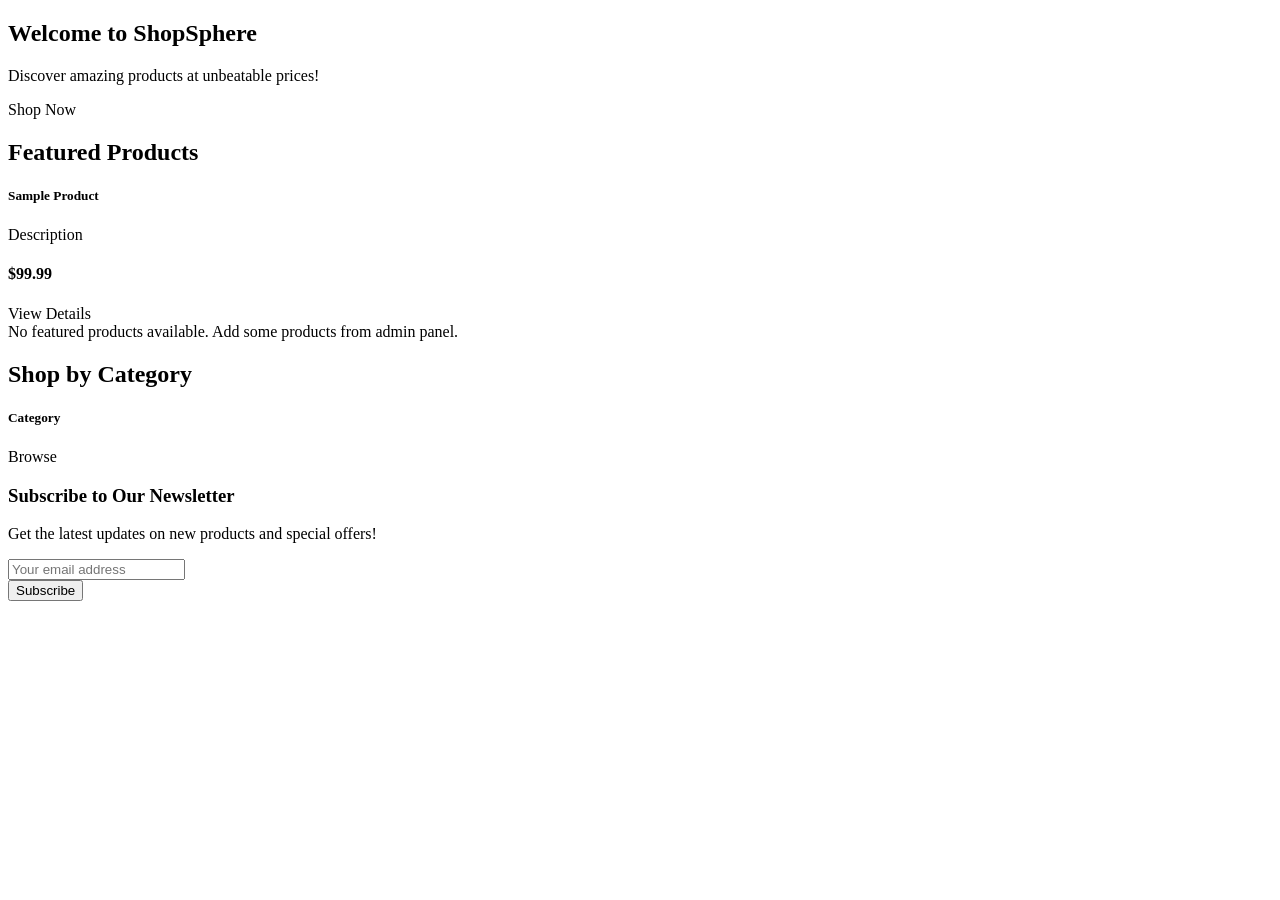
==== src/main/resources/templates/index.html @ 1715ce9c "Create a Home page" ====
<!DOCTYPE html>
<html th:replace="~{layouts/base :: base(content=~{::section})}"
      xmlns:th="http://www.thymeleaf.org">
<head>
    <title>Home </title>
	
</head>

<body>
	
<section>	
    <!-- Hero Banner -->
    <div class="hero-section text-white text-center py-5 rounded-4 mb-5">
        <div class="container">
            <h1 class="display-4">Welcome to ShopSphere </h1>
            <p class="lead">Discover amazing products at unbeatable prices!</p>
            <a th:href="@{/products}" class="btn btn-light btn-lg px-4">Shop Now</a>
        </div>
    </div>

    <!-- Featured Products Section -->
    <div class="mb-5">
        <h2 class="text-center mb-4">Featured Products</h2>
        <div class="row" id="featuredProducts">
            <div class="col-md-3 mb-4" th:each="product : ${featuredProducts}">
                <div class="card h-100 shadow-sm">
                    <div class="card-body text-center">
                        <i class="fas fa-box fa-3x text-primary mb-3"></i>
                        <h5 class="card-title" th:text="${product.name}">Sample Product</h5>
                        <p class="card-text text-muted" th:text="${product.shortDescription}">Description</p>
                        <h4 class="text-primary">$<span th:text="${product.price}">99.99</span></h4>
                        <a th:href="@{/product/{id}(id=${product.id})}" class="btn btn-primary">View Details</a>
                    </div>
                </div>
            </div>
            <!-- Fallback content if no products -->
            <div th:if="${#lists.isEmpty(featuredProducts)}" class="col-12">
                <div class="alert alert-info text-center">
                    <i class="fas fa-info-circle"></i> No featured products available. Add some products from admin panel.
                </div>
            </div>
        </div>
    </div>

    <!-- Categories Section -->
    <div class="mb-5">
        <h2 class="text-center mb-4">Shop by Category</h2>
        <div class="row" id="categories">
            <div class="col-md-3 mb-4" th:each="category : ${categories}">
                <div class="card text-center h-100 shadow-sm">
                    <div class="card-body">
                        <i class="fas fa-tag fa-3x mb-3 text-primary"></i>
                        <h5 class="card-title" th:text="${category.name}">Category</h5>
                        <a th:href="@{/products(category=${category.id})}" class="btn btn-outline-primary">Browse</a>
                    </div>
                </div>
            </div>
        </div>
    </div>

    <!-- Newsletter Section -->
    <div class="bg-light p-5 rounded-4 text-center">
        <h3>Subscribe to Our Newsletter</h3>
        <p>Get the latest updates on new products and special offers!</p>
        <form class="row g-3 justify-content-center" method="post" th:action="@{/subscribe}">
            <div class="col-auto">
                <input type="email" name="email" class="form-control form-control-lg" placeholder="Your email address" required>
            </div>
            <div class="col-auto">
                <button type="submit" class="btn btn-primary btn-lg">Subscribe</button>
            </div>
        </form>
    </div>
</section>
</body>
</html>
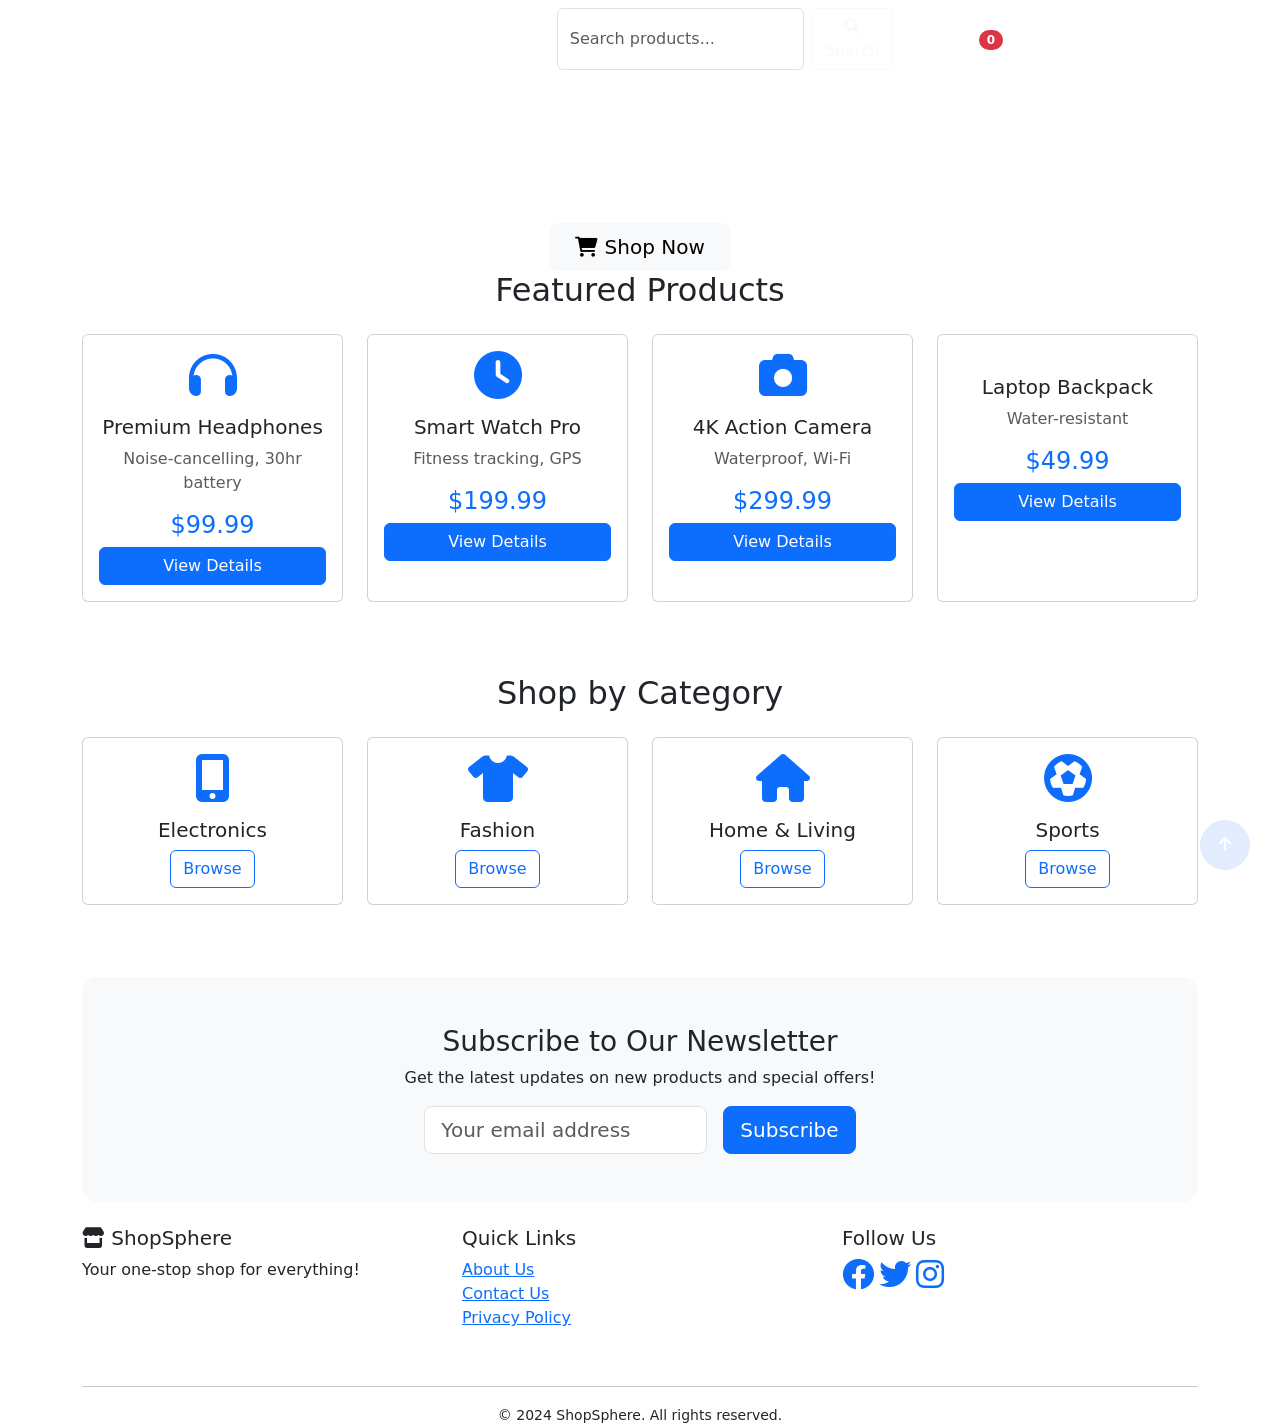
==== commit bd4c86d8: "Login and register page adding" ====
--- a/src/main/resources/templates/index.html
+++ b/src/main/resources/templates/index.html
@@ -1,76 +1,248 @@
 <!DOCTYPE html>
-<html th:replace="~{layouts/base :: base(content=~{::section})}"
-      xmlns:th="http://www.thymeleaf.org">
+<html>
 <head>
-    <title>Home </title>
-	
+    <meta charset="UTF-8">
+    <meta name="viewport" content="width=device-width, initial-scale=1.0">
+    <title>ShopSphere - Home</title>
+    
+    <!-- Bootstrap CSS -->
+    <link href="https://cdn.jsdelivr.net/npm/bootstrap@5.1.3/dist/css/bootstrap.min.css" rel="stylesheet">
+    
+    <!-- Font Awesome -->
+    <link href="https://cdnjs.cloudflare.com/ajax/libs/font-awesome/6.0.0/css/all.min.css" rel="stylesheet">
+    
+	<link rel="stylesheet" href="/css/style.css">
 </head>
-
 <body>
-	
-<section>	
-    <!-- Hero Banner -->
-    <div class="hero-section text-white text-center py-5 rounded-4 mb-5">
+
+    <!-- ========== HEADER / NAVIGATION ========== -->
+    <nav class="navbar navbar-expand-lg navbar-dark">
         <div class="container">
-            <h1 class="display-4">Welcome to ShopSphere </h1>
-            <p class="lead">Discover amazing products at unbeatable prices!</p>
-            <a th:href="@{/products}" class="btn btn-light btn-lg px-4">Shop Now</a>
-        </div>
-    </div>
-
-    <!-- Featured Products Section -->
-    <div class="mb-5">
-        <h2 class="text-center mb-4">Featured Products</h2>
-        <div class="row" id="featuredProducts">
-            <div class="col-md-3 mb-4" th:each="product : ${featuredProducts}">
-                <div class="card h-100 shadow-sm">
-                    <div class="card-body text-center">
-                        <i class="fas fa-box fa-3x text-primary mb-3"></i>
-                        <h5 class="card-title" th:text="${product.name}">Sample Product</h5>
-                        <p class="card-text text-muted" th:text="${product.shortDescription}">Description</p>
-                        <h4 class="text-primary">$<span th:text="${product.price}">99.99</span></h4>
-                        <a th:href="@{/product/{id}(id=${product.id})}" class="btn btn-primary">View Details</a>
-                    </div>
-                </div>
-            </div>
-            <!-- Fallback content if no products -->
-            <div th:if="${#lists.isEmpty(featuredProducts)}" class="col-12">
-                <div class="alert alert-info text-center">
-                    <i class="fas fa-info-circle"></i> No featured products available. Add some products from admin panel.
-                </div>
-            </div>
-        </div>
-    </div>
-
-    <!-- Categories Section -->
-    <div class="mb-5">
-        <h2 class="text-center mb-4">Shop by Category</h2>
-        <div class="row" id="categories">
-            <div class="col-md-3 mb-4" th:each="category : ${categories}">
-                <div class="card text-center h-100 shadow-sm">
-                    <div class="card-body">
-                        <i class="fas fa-tag fa-3x mb-3 text-primary"></i>
-                        <h5 class="card-title" th:text="${category.name}">Category</h5>
-                        <a th:href="@{/products(category=${category.id})}" class="btn btn-outline-primary">Browse</a>
-                    </div>
-                </div>
-            </div>
-        </div>
-    </div>
-
-    <!-- Newsletter Section -->
-    <div class="bg-light p-5 rounded-4 text-center">
-        <h3>Subscribe to Our Newsletter</h3>
-        <p>Get the latest updates on new products and special offers!</p>
-        <form class="row g-3 justify-content-center" method="post" th:action="@{/subscribe}">
-            <div class="col-auto">
-                <input type="email" name="email" class="form-control form-control-lg" placeholder="Your email address" required>
-            </div>
-            <div class="col-auto">
-                <button type="submit" class="btn btn-primary btn-lg">Subscribe</button>
-            </div>
-        </form>
-    </div>
-</section>
+            <a class="navbar-brand" href="/">
+                <i class="fas fa-store"></i> ShopSphere
+            </a>
+            <button class="navbar-toggler" type="button" data-bs-toggle="collapse" data-bs-target="#navbarNav">
+                <span class="navbar-toggler-icon"></span>
+            </button>
+            <div class="collapse navbar-collapse" id="navbarNav">
+                <ul class="navbar-nav me-auto">
+                    <li class="nav-item">
+                        <a class="nav-link" href="/">Home</a>
+                    </li>
+                    <li class="nav-item">
+                        <a class="nav-link" href="/products">Products</a>
+                    </li>
+                </ul>
+                <form class="d-flex me-3" action="/products" method="get">
+                    <input class="form-control me-2" type="search" name="keyword" placeholder="Search products...">
+                    <button class="btn btn-outline-light" type="submit">
+                        <i class="fas fa-search"></i> Search
+                    </button>
+                </form>
+                <ul class="navbar-nav">
+                    <li class="nav-item">
+                        <a class="nav-link position-relative" href="/cart">
+                            <i class="fas fa-shopping-cart"></i> Cart
+                            <span class="badge bg-danger rounded-pill">0</span>
+                        </a>
+                    </li>
+                    <li class="nav-item">
+                        <a class="nav-link" href="/login">
+                            <i class="fas fa-sign-in-alt"></i> Login
+                        </a>
+                    </li>
+                    <li class="nav-item">
+                        <a class="nav-link" href="/register">
+                            <i class="fas fa-user-plus"></i> Register
+                        </a>
+                    </li>
+                </ul>
+            </div>
+        </div>
+    </nav>
+
+    <!-- ========== MAIN CONTENT ========== -->
+    <main class="container my-4">
+        <!-- Hero Banner -->
+        <div class="hero-section text-white text-center">
+            <div class="container">
+                <h1 class="display-4">Welcome to ShopSphere</h1>
+                <p class="lead">Discover amazing products at unbeatable prices!</p>
+                <a href="/products" class="btn btn-light btn-lg px-4">
+                    <i class="fas fa-shopping-cart"></i> Shop Now
+                </a>
+            </div>
+        </div>
+
+        <!-- Featured Products -->
+        <div class="mb-5">
+            <h2 class="text-center mb-4">Featured Products</h2>
+            <div class="row">
+                <div class="col-md-3 mb-4">
+                    <div class="card h-100">
+                        <div class="card-body text-center">
+                            <i class="fas fa-headphones fa-3x text-primary mb-3"></i>
+                            <h5 class="card-title">Premium Headphones</h5>
+                            <p class="card-text text-muted">Noise-cancelling, 30hr battery</p>
+                            <h4 class="text-primary">$99.99</h4>
+                            <a href="/product/1" class="btn btn-primary w-100">View Details</a>
+                        </div>
+                    </div>
+                </div>
+                
+                <div class="col-md-3 mb-4">
+                    <div class="card h-100">
+                        <div class="card-body text-center">
+                            <i class="fas fa-clock fa-3x text-primary mb-3"></i>
+                            <h5 class="card-title">Smart Watch Pro</h5>
+                            <p class="card-text text-muted">Fitness tracking, GPS</p>
+                            <h4 class="text-primary">$199.99</h4>
+                            <a href="/product/2" class="btn btn-primary w-100">View Details</a>
+                        </div>
+                    </div>
+                </div>
+                
+                <div class="col-md-3 mb-4">
+                    <div class="card h-100">
+                        <div class="card-body text-center">
+                            <i class="fas fa-camera fa-3x text-primary mb-3"></i>
+                            <h5 class="card-title">4K Action Camera</h5>
+                            <p class="card-text text-muted">Waterproof, Wi-Fi</p>
+                            <h4 class="text-primary">$299.99</h4>
+                            <a href="/product/3" class="btn btn-primary w-100">View Details</a>
+                        </div>
+                    </div>
+                </div>
+                
+                <div class="col-md-3 mb-4">
+                    <div class="card h-100">
+                        <div class="card-body text-center">
+                            <i class="fas fa-bag fa-3x text-primary mb-3"></i>
+                            <h5 class="card-title">Laptop Backpack</h5>
+                            <p class="card-text text-muted">Water-resistant</p>
+                            <h4 class="text-primary">$49.99</h4>
+                            <a href="/product/4" class="btn btn-primary w-100">View Details</a>
+                        </div>
+                    </div>
+                </div>
+            </div>
+        </div>
+
+        <!-- Categories -->
+        <div class="mb-5">
+            <h2 class="text-center mb-4">Shop by Category</h2>
+            <div class="row">
+                <div class="col-md-3 mb-4">
+                    <div class="card text-center h-100">
+                        <div class="card-body">
+                            <i class="fas fa-mobile-alt fa-3x mb-3 text-primary"></i>
+                            <h5>Electronics</h5>
+                            <a href="/products?category=1" class="btn btn-outline-primary">Browse</a>
+                        </div>
+                    </div>
+                </div>
+                
+                <div class="col-md-3 mb-4">
+                    <div class="card text-center h-100">
+                        <div class="card-body">
+                            <i class="fas fa-tshirt fa-3x mb-3 text-primary"></i>
+                            <h5>Fashion</h5>
+                            <a href="/products?category=2" class="btn btn-outline-primary">Browse</a>
+                        </div>
+                    </div>
+                </div>
+                
+                <div class="col-md-3 mb-4">
+                    <div class="card text-center h-100">
+                        <div class="card-body">
+                            <i class="fas fa-home fa-3x mb-3 text-primary"></i>
+                            <h5>Home & Living</h5>
+                            <a href="/products?category=3" class="btn btn-outline-primary">Browse</a>
+                        </div>
+                    </div>
+                </div>
+                
+                <div class="col-md-3 mb-4">
+                    <div class="card text-center h-100">
+                        <div class="card-body">
+                            <i class="fas fa-futbol fa-3x mb-3 text-primary"></i>
+                            <h5>Sports</h5>
+                            <a href="/products?category=4" class="btn btn-outline-primary">Browse</a>
+                        </div>
+                    </div>
+                </div>
+            </div>
+        </div>
+
+        <!-- Newsletter -->
+        <div class="bg-light p-5 rounded-4 text-center">
+            <h3>Subscribe to Our Newsletter</h3>
+            <p>Get the latest updates on new products and special offers!</p>
+            <form class="row g-3 justify-content-center" method="post" action="/subscribe">
+                <div class="col-auto">
+                    <input type="email" name="email" class="form-control form-control-lg" placeholder="Your email address" required>
+                </div>
+                <div class="col-auto">
+                    <button type="submit" class="btn btn-primary btn-lg">Subscribe</button>
+                </div>
+            </form>
+        </div>
+    </main>
+
+    <!-- ========== FOOTER ========== -->
+    <footer>
+        <div class="container">
+            <div class="row">
+                <div class="col-md-4 mb-4">
+                    <h5><i class="fas fa-store"></i> ShopSphere</h5>
+                    <p>Your one-stop shop for everything!</p>
+                </div>
+                <div class="col-md-4 mb-4">
+                    <h5>Quick Links</h5>
+                    <ul class="list-unstyled">
+                        <li><a href="/about">About Us</a></li>
+                        <li><a href="/contact">Contact Us</a></li>
+                        <li><a href="/privacy">Privacy Policy</a></li>
+                    </ul>
+                </div>
+                <div class="col-md-4 mb-4">
+                    <h5>Follow Us</h5>
+                    <div class="social-links">
+                        <a href="#"><i class="fab fa-facebook fa-2x"></i></a>
+                        <a href="#"><i class="fab fa-twitter fa-2x"></i></a>
+                        <a href="#"><i class="fab fa-instagram fa-2x"></i></a>
+                    </div>
+                </div>
+            </div>
+            <hr class="bg-light">
+            <div class="text-center">
+                <small>&copy; 2024 ShopSphere. All rights reserved.</small>
+            </div>
+        </div>
+    </footer>
+
+    <!-- Back to Top Button -->
+    <button id="back-to-top" class="btn btn-primary rounded-circle position-fixed" 
+            style="bottom: 30px; right: 30px; width: 50px; height: 50px; display: none; z-index: 1000;">
+        <i class="fas fa-arrow-up"></i>
+    </button>
+
+    <!-- Scripts -->
+    <script src="https://code.jquery.com/jquery-3.6.0.min.js"></script>
+    <script src="https://cdn.jsdelivr.net/npm/bootstrap@5.1.3/dist/js/bootstrap.bundle.min.js"></script>
+    <script>
+        // Back to top button
+        $(window).scroll(function() {
+            if ($(this).scrollTop() > 300) {
+                $('#back-to-top').fadeIn();
+            } else {
+                $('#back-to-top').fadeOut();
+            }
+        });
+        
+        $('#back-to-top').click(function() {
+            $('html, body').animate({scrollTop: 0}, 500);
+        });
+    </script>
 </body>
 </html>
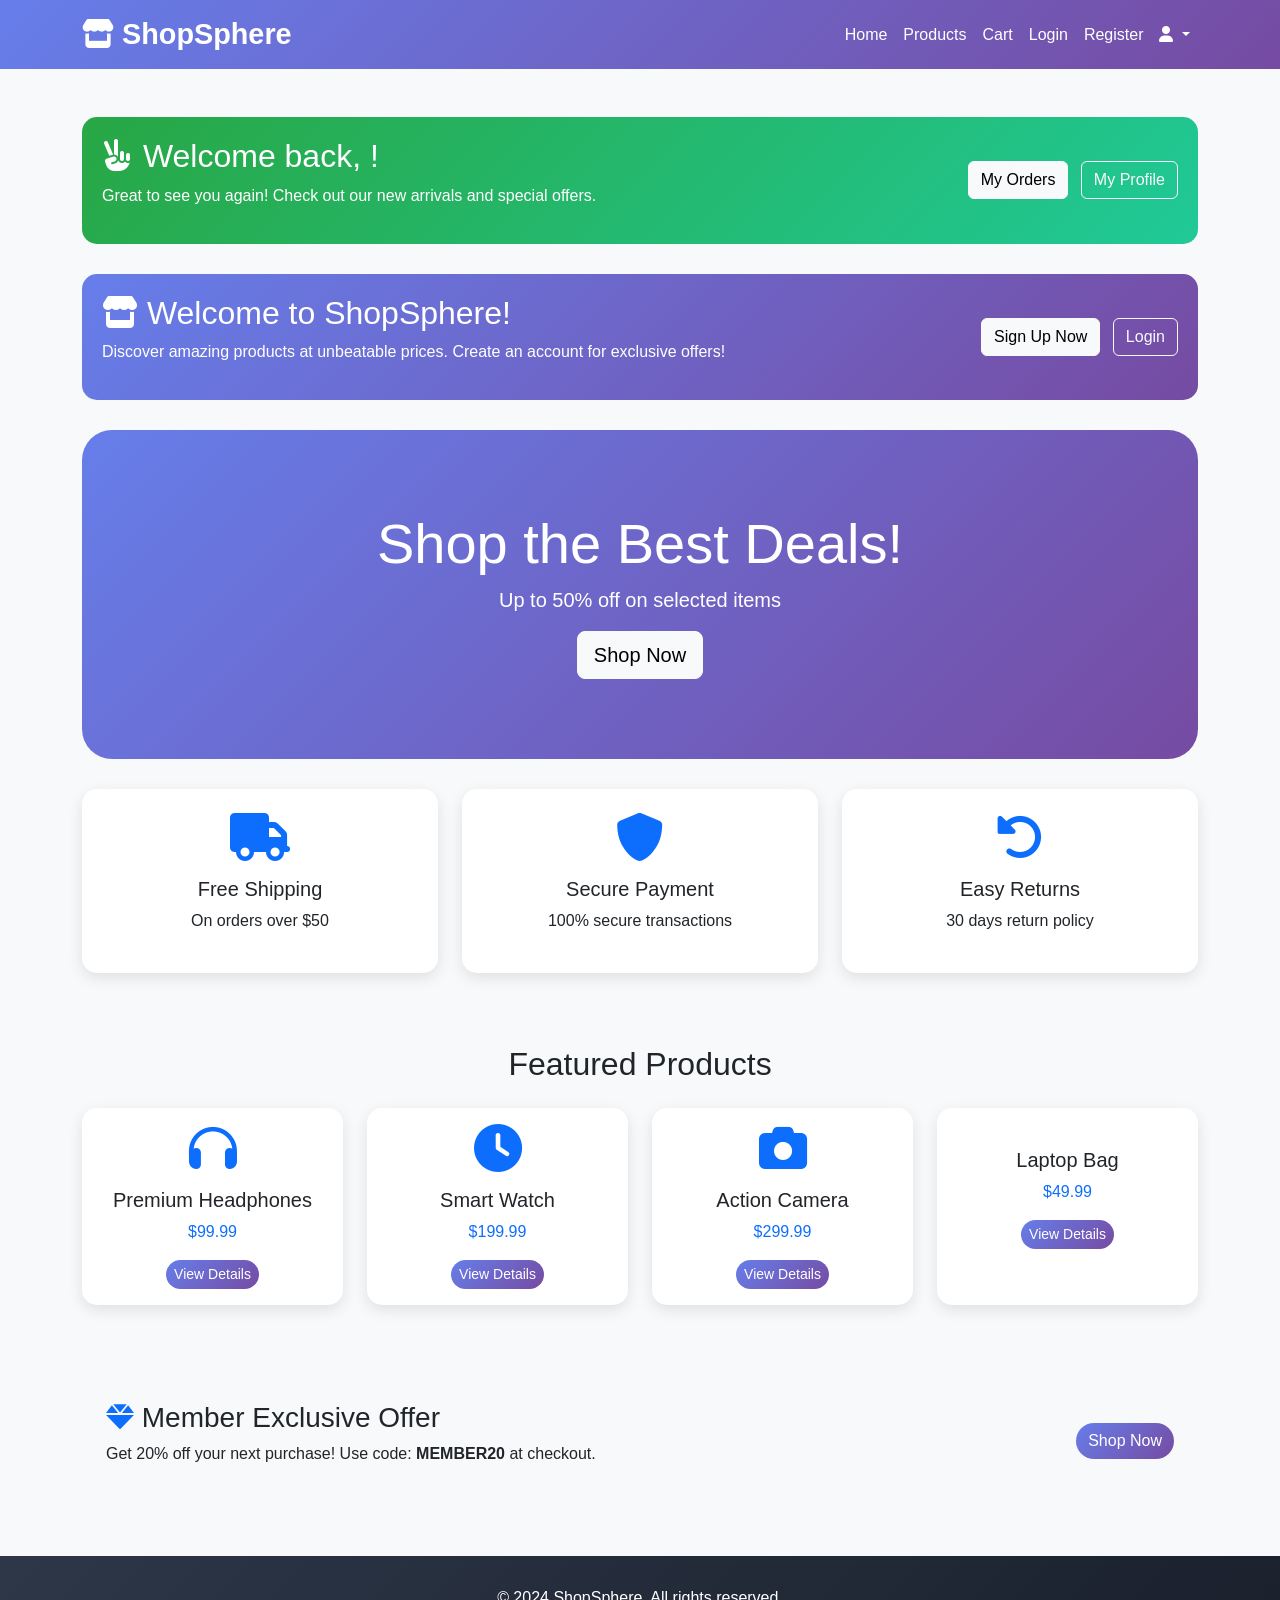
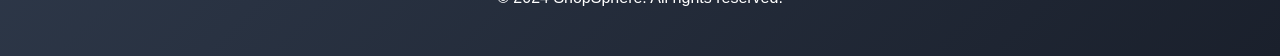
==== commit efbd3fce: "adding the login ,register page" ====
--- a/src/main/resources/templates/index.html
+++ b/src/main/resources/templates/index.html
@@ -1,248 +1,200 @@
 <!DOCTYPE html>
-<html>
+<html xmlns:th="http://www.thymeleaf.org"
+      xmlns:sec="http://www.thymeleaf.org/extras/spring-security">
 <head>
     <meta charset="UTF-8">
     <meta name="viewport" content="width=device-width, initial-scale=1.0">
     <title>ShopSphere - Home</title>
     
-    <!-- Bootstrap CSS -->
     <link href="https://cdn.jsdelivr.net/npm/bootstrap@5.1.3/dist/css/bootstrap.min.css" rel="stylesheet">
-    
-    <!-- Font Awesome -->
     <link href="https://cdnjs.cloudflare.com/ajax/libs/font-awesome/6.0.0/css/all.min.css" rel="stylesheet">
     
-	<link rel="stylesheet" href="/css/style.css">
+    <style>
+        * { margin: 0; padding: 0; box-sizing: border-box; }
+        body { font-family: 'Segoe UI', Tahoma, Geneva, Verdana, sans-serif; background: #f8f9fa; }
+        .navbar { background: linear-gradient(135deg, #667eea 0%, #764ba2 100%) !important; }
+        .navbar-brand { font-size: 1.8rem; font-weight: bold; color: white !important; }
+        .nav-link { color: white !important; }
+        .hero-section { background: linear-gradient(135deg, #667eea 0%, #764ba2 100%); border-radius: 30px; padding: 80px 0; margin: 30px 0; }
+        .card { transition: transform 0.3s; border: none; border-radius: 15px; box-shadow: 0 5px 15px rgba(0,0,0,0.1); }
+        .card:hover { transform: translateY(-5px); }
+        .btn-primary { background: linear-gradient(135deg, #667eea 0%, #764ba2 100%); border: none; border-radius: 25px; }
+        footer { background: linear-gradient(135deg, #2d3748 0%, #1a202c 100%); color: white; margin-top: 50px; padding: 30px 0; }
+        .welcome-banner { background: linear-gradient(135deg, #28a745 0%, #20c997 100%); border-radius: 15px; padding: 20px; margin-bottom: 30px; }
+    </style>
 </head>
 <body>
 
-    <!-- ========== HEADER / NAVIGATION ========== -->
-    <nav class="navbar navbar-expand-lg navbar-dark">
+<!-- Navigation -->
+<nav class="navbar navbar-expand-lg navbar-dark">
+    <div class="container">
+        <a class="navbar-brand" th:href="@{/}"><i class="fas fa-store"></i> ShopSphere</a>
+        <button class="navbar-toggler" type="button" data-bs-toggle="collapse" data-bs-target="#navbarNav">
+            <span class="navbar-toggler-icon"></span>
+        </button>
+        <div class="collapse navbar-collapse" id="navbarNav">
+            <ul class="navbar-nav ms-auto">
+                <li class="nav-item"><a class="nav-link" th:href="@{/}">Home</a></li>
+                <li class="nav-item"><a class="nav-link" th:href="@{/products}">Products</a></li>
+                <li class="nav-item"><a class="nav-link" th:href="@{/cart}">Cart</a></li>
+                
+                <!-- Show for NON-logged in users -->
+                <li class="nav-item" sec:authorize="isAnonymous()">
+                    <a class="nav-link" th:href="@{/login}">Login</a>
+                </li>
+                <li class="nav-item" sec:authorize="isAnonymous()">
+                    <a class="nav-link" th:href="@{/register}">Register</a>
+                </li>
+                
+                <!-- Show for LOGGED in users -->
+                <li class="nav-item dropdown" sec:authorize="isAuthenticated()">
+                    <a class="nav-link dropdown-toggle" href="#" data-bs-toggle="dropdown">
+                        <i class="fas fa-user"></i> <span sec:authentication="name"></span>
+                    </a>
+                    <ul class="dropdown-menu">
+                        <li><a class="dropdown-item" th:href="@{/profile}">My Profile</a></li>
+                        <li><a class="dropdown-item" th:href="@{/orders}">My Orders</a></li>
+                        <li><a class="dropdown-item" th:href="@{/wishlist}">Wishlist</a></li>
+                        <li><hr class="dropdown-divider"></li>
+                        <li><a class="dropdown-item" th:href="@{/logout}">Logout</a></li>
+                    </ul>
+                </li>
+            </ul>
+        </div>
+    </div>
+</nav>
+
+<!-- Main Content -->
+<div class="container my-5">
+    
+    <!-- Welcome Banner - Different for logged in users -->
+    <div sec:authorize="isAuthenticated()" class="welcome-banner text-white">
+        <div class="row align-items-center">
+            <div class="col-md-8">
+                <h2><i class="fas fa-hand-peace"></i> Welcome back, <span sec:authentication="name"></span>!</h2>
+                <p>Great to see you again! Check out our new arrivals and special offers.</p>
+            </div>
+            <div class="col-md-4 text-end">
+                <a href="/orders" class="btn btn-light">My Orders</a>
+                <a href="/profile" class="btn btn-outline-light ms-2">My Profile</a>
+            </div>
+        </div>
+    </div>
+    
+    <!-- Welcome Banner - Different for non-logged in users -->
+    <div sec:authorize="isAnonymous()" class="welcome-banner text-white" style="background: linear-gradient(135deg, #667eea 0%, #764ba2 100%);">
+        <div class="row align-items-center">
+            <div class="col-md-8">
+                <h2><i class="fas fa-store"></i> Welcome to ShopSphere!</h2>
+                <p>Discover amazing products at unbeatable prices. Create an account for exclusive offers!</p>
+            </div>
+            <div class="col-md-4 text-end">
+                <a href="/register" class="btn btn-light">Sign Up Now</a>
+                <a href="/login" class="btn btn-outline-light ms-2">Login</a>
+            </div>
+        </div>
+    </div>
+    
+    <!-- Hero Section -->
+    <div class="hero-section text-white text-center">
         <div class="container">
-            <a class="navbar-brand" href="/">
-                <i class="fas fa-store"></i> ShopSphere
-            </a>
-            <button class="navbar-toggler" type="button" data-bs-toggle="collapse" data-bs-target="#navbarNav">
-                <span class="navbar-toggler-icon"></span>
-            </button>
-            <div class="collapse navbar-collapse" id="navbarNav">
-                <ul class="navbar-nav me-auto">
-                    <li class="nav-item">
-                        <a class="nav-link" href="/">Home</a>
-                    </li>
-                    <li class="nav-item">
-                        <a class="nav-link" href="/products">Products</a>
-                    </li>
-                </ul>
-                <form class="d-flex me-3" action="/products" method="get">
-                    <input class="form-control me-2" type="search" name="keyword" placeholder="Search products...">
-                    <button class="btn btn-outline-light" type="submit">
-                        <i class="fas fa-search"></i> Search
-                    </button>
-                </form>
-                <ul class="navbar-nav">
-                    <li class="nav-item">
-                        <a class="nav-link position-relative" href="/cart">
-                            <i class="fas fa-shopping-cart"></i> Cart
-                            <span class="badge bg-danger rounded-pill">0</span>
-                        </a>
-                    </li>
-                    <li class="nav-item">
-                        <a class="nav-link" href="/login">
-                            <i class="fas fa-sign-in-alt"></i> Login
-                        </a>
-                    </li>
-                    <li class="nav-item">
-                        <a class="nav-link" href="/register">
-                            <i class="fas fa-user-plus"></i> Register
-                        </a>
-                    </li>
-                </ul>
-            </div>
-        </div>
-    </nav>
-
-    <!-- ========== MAIN CONTENT ========== -->
-    <main class="container my-4">
-        <!-- Hero Banner -->
-        <div class="hero-section text-white text-center">
-            <div class="container">
-                <h1 class="display-4">Welcome to ShopSphere</h1>
-                <p class="lead">Discover amazing products at unbeatable prices!</p>
-                <a href="/products" class="btn btn-light btn-lg px-4">
-                    <i class="fas fa-shopping-cart"></i> Shop Now
-                </a>
-            </div>
-        </div>
-
-        <!-- Featured Products -->
-        <div class="mb-5">
-            <h2 class="text-center mb-4">Featured Products</h2>
-            <div class="row">
-                <div class="col-md-3 mb-4">
-                    <div class="card h-100">
-                        <div class="card-body text-center">
-                            <i class="fas fa-headphones fa-3x text-primary mb-3"></i>
-                            <h5 class="card-title">Premium Headphones</h5>
-                            <p class="card-text text-muted">Noise-cancelling, 30hr battery</p>
-                            <h4 class="text-primary">$99.99</h4>
-                            <a href="/product/1" class="btn btn-primary w-100">View Details</a>
-                        </div>
-                    </div>
-                </div>
-                
-                <div class="col-md-3 mb-4">
-                    <div class="card h-100">
-                        <div class="card-body text-center">
-                            <i class="fas fa-clock fa-3x text-primary mb-3"></i>
-                            <h5 class="card-title">Smart Watch Pro</h5>
-                            <p class="card-text text-muted">Fitness tracking, GPS</p>
-                            <h4 class="text-primary">$199.99</h4>
-                            <a href="/product/2" class="btn btn-primary w-100">View Details</a>
-                        </div>
-                    </div>
-                </div>
-                
-                <div class="col-md-3 mb-4">
-                    <div class="card h-100">
-                        <div class="card-body text-center">
-                            <i class="fas fa-camera fa-3x text-primary mb-3"></i>
-                            <h5 class="card-title">4K Action Camera</h5>
-                            <p class="card-text text-muted">Waterproof, Wi-Fi</p>
-                            <h4 class="text-primary">$299.99</h4>
-                            <a href="/product/3" class="btn btn-primary w-100">View Details</a>
-                        </div>
-                    </div>
-                </div>
-                
-                <div class="col-md-3 mb-4">
-                    <div class="card h-100">
-                        <div class="card-body text-center">
-                            <i class="fas fa-bag fa-3x text-primary mb-3"></i>
-                            <h5 class="card-title">Laptop Backpack</h5>
-                            <p class="card-text text-muted">Water-resistant</p>
-                            <h4 class="text-primary">$49.99</h4>
-                            <a href="/product/4" class="btn btn-primary w-100">View Details</a>
-                        </div>
-                    </div>
-                </div>
-            </div>
-        </div>
-
-        <!-- Categories -->
-        <div class="mb-5">
-            <h2 class="text-center mb-4">Shop by Category</h2>
-            <div class="row">
-                <div class="col-md-3 mb-4">
-                    <div class="card text-center h-100">
-                        <div class="card-body">
-                            <i class="fas fa-mobile-alt fa-3x mb-3 text-primary"></i>
-                            <h5>Electronics</h5>
-                            <a href="/products?category=1" class="btn btn-outline-primary">Browse</a>
-                        </div>
-                    </div>
-                </div>
-                
-                <div class="col-md-3 mb-4">
-                    <div class="card text-center h-100">
-                        <div class="card-body">
-                            <i class="fas fa-tshirt fa-3x mb-3 text-primary"></i>
-                            <h5>Fashion</h5>
-                            <a href="/products?category=2" class="btn btn-outline-primary">Browse</a>
-                        </div>
-                    </div>
-                </div>
-                
-                <div class="col-md-3 mb-4">
-                    <div class="card text-center h-100">
-                        <div class="card-body">
-                            <i class="fas fa-home fa-3x mb-3 text-primary"></i>
-                            <h5>Home & Living</h5>
-                            <a href="/products?category=3" class="btn btn-outline-primary">Browse</a>
-                        </div>
-                    </div>
-                </div>
-                
-                <div class="col-md-3 mb-4">
-                    <div class="card text-center h-100">
-                        <div class="card-body">
-                            <i class="fas fa-futbol fa-3x mb-3 text-primary"></i>
-                            <h5>Sports</h5>
-                            <a href="/products?category=4" class="btn btn-outline-primary">Browse</a>
-                        </div>
-                    </div>
-                </div>
-            </div>
-        </div>
-
-        <!-- Newsletter -->
-        <div class="bg-light p-5 rounded-4 text-center">
-            <h3>Subscribe to Our Newsletter</h3>
-            <p>Get the latest updates on new products and special offers!</p>
-            <form class="row g-3 justify-content-center" method="post" action="/subscribe">
-                <div class="col-auto">
-                    <input type="email" name="email" class="form-control form-control-lg" placeholder="Your email address" required>
-                </div>
-                <div class="col-auto">
-                    <button type="submit" class="btn btn-primary btn-lg">Subscribe</button>
-                </div>
-            </form>
-        </div>
-    </main>
-
-    <!-- ========== FOOTER ========== -->
-    <footer>
-        <div class="container">
-            <div class="row">
-                <div class="col-md-4 mb-4">
-                    <h5><i class="fas fa-store"></i> ShopSphere</h5>
-                    <p>Your one-stop shop for everything!</p>
-                </div>
-                <div class="col-md-4 mb-4">
-                    <h5>Quick Links</h5>
-                    <ul class="list-unstyled">
-                        <li><a href="/about">About Us</a></li>
-                        <li><a href="/contact">Contact Us</a></li>
-                        <li><a href="/privacy">Privacy Policy</a></li>
-                    </ul>
-                </div>
-                <div class="col-md-4 mb-4">
-                    <h5>Follow Us</h5>
-                    <div class="social-links">
-                        <a href="#"><i class="fab fa-facebook fa-2x"></i></a>
-                        <a href="#"><i class="fab fa-twitter fa-2x"></i></a>
-                        <a href="#"><i class="fab fa-instagram fa-2x"></i></a>
-                    </div>
-                </div>
-            </div>
-            <hr class="bg-light">
-            <div class="text-center">
-                <small>&copy; 2024 ShopSphere. All rights reserved.</small>
-            </div>
-        </div>
-    </footer>
-
-    <!-- Back to Top Button -->
-    <button id="back-to-top" class="btn btn-primary rounded-circle position-fixed" 
-            style="bottom: 30px; right: 30px; width: 50px; height: 50px; display: none; z-index: 1000;">
-        <i class="fas fa-arrow-up"></i>
-    </button>
-
-    <!-- Scripts -->
-    <script src="https://code.jquery.com/jquery-3.6.0.min.js"></script>
-    <script src="https://cdn.jsdelivr.net/npm/bootstrap@5.1.3/dist/js/bootstrap.bundle.min.js"></script>
-    <script>
-        // Back to top button
-        $(window).scroll(function() {
-            if ($(this).scrollTop() > 300) {
-                $('#back-to-top').fadeIn();
-            } else {
-                $('#back-to-top').fadeOut();
-            }
-        });
-        
-        $('#back-to-top').click(function() {
-            $('html, body').animate({scrollTop: 0}, 500);
-        });
-    </script>
+            <h1 class="display-4">Shop the Best Deals!</h1>
+            <p class="lead">Up to 50% off on selected items</p>
+            <a href="/products" class="btn btn-light btn-lg">Shop Now</a>
+        </div>
+    </div>
+    
+    <!-- Features Section -->
+    <div class="row text-center mb-5">
+        <div class="col-md-4 mb-4">
+            <div class="card p-4">
+                <i class="fas fa-truck fa-3x text-primary mb-3"></i>
+                <h5>Free Shipping</h5>
+                <p>On orders over $50</p>
+            </div>
+        </div>
+        <div class="col-md-4 mb-4">
+            <div class="card p-4">
+                <i class="fas fa-shield-alt fa-3x text-primary mb-3"></i>
+                <h5>Secure Payment</h5>
+                <p>100% secure transactions</p>
+            </div>
+        </div>
+        <div class="col-md-4 mb-4">
+            <div class="card p-4">
+                <i class="fas fa-undo-alt fa-3x text-primary mb-3"></i>
+                <h5>Easy Returns</h5>
+                <p>30 days return policy</p>
+            </div>
+        </div>
+    </div>
+    
+    <!-- Products Section -->
+    <h2 class="text-center mb-4">Featured Products</h2>
+    <div class="row">
+        <div class="col-md-3 mb-4">
+            <div class="card h-100">
+                <div class="card-body text-center">
+                    <i class="fas fa-headphones fa-3x text-primary mb-3"></i>
+                    <h5>Premium Headphones</h5>
+                    <p class="text-primary">$99.99</p>
+                    <a href="/product/1" class="btn btn-primary btn-sm">View Details</a>
+                </div>
+            </div>
+        </div>
+        <div class="col-md-3 mb-4">
+            <div class="card h-100">
+                <div class="card-body text-center">
+                    <i class="fas fa-clock fa-3x text-primary mb-3"></i>
+                    <h5>Smart Watch</h5>
+                    <p class="text-primary">$199.99</p>
+                    <a href="/product/2" class="btn btn-primary btn-sm">View Details</a>
+                </div>
+            </div>
+        </div>
+        <div class="col-md-3 mb-4">
+            <div class="card h-100">
+                <div class="card-body text-center">
+                    <i class="fas fa-camera fa-3x text-primary mb-3"></i>
+                    <h5>Action Camera</h5>
+                    <p class="text-primary">$299.99</p>
+                    <a href="/product/3" class="btn btn-primary btn-sm">View Details</a>
+                </div>
+            </div>
+        </div>
+        <div class="col-md-3 mb-4">
+            <div class="card h-100">
+                <div class="card-body text-center">
+                    <i class="fas fa-bag fa-3x text-primary mb-3"></i>
+                    <h5>Laptop Bag</h5>
+                    <p class="text-primary">$49.99</p>
+                    <a href="/product/4" class="btn btn-primary btn-sm">View Details</a>
+                </div>
+            </div>
+        </div>
+    </div>
+    
+    <!-- Member Exclusive Section - Only visible to logged in users -->
+    <div sec:authorize="isAuthenticated()" class="mt-5 p-4 bg-light rounded">
+        <div class="row align-items-center">
+            <div class="col-md-8">
+                <h3><i class="fas fa-gem text-primary"></i> Member Exclusive Offer</h3>
+                <p>Get 20% off your next purchase! Use code: <strong>MEMBER20</strong> at checkout.</p>
+            </div>
+            <div class="col-md-4 text-end">
+                <a href="/products" class="btn btn-primary">Shop Now</a>
+            </div>
+        </div>
+    </div>
+</div>
+
+<!-- Footer -->
+<footer>
+    <div class="container text-center">
+        <p>&copy; 2024 ShopSphere. All rights reserved.</p>
+    </div>
+</footer>
+
+<script src="https://cdn.jsdelivr.net/npm/bootstrap@5.1.3/dist/js/bootstrap.bundle.min.js"></script>
 </body>
 </html>
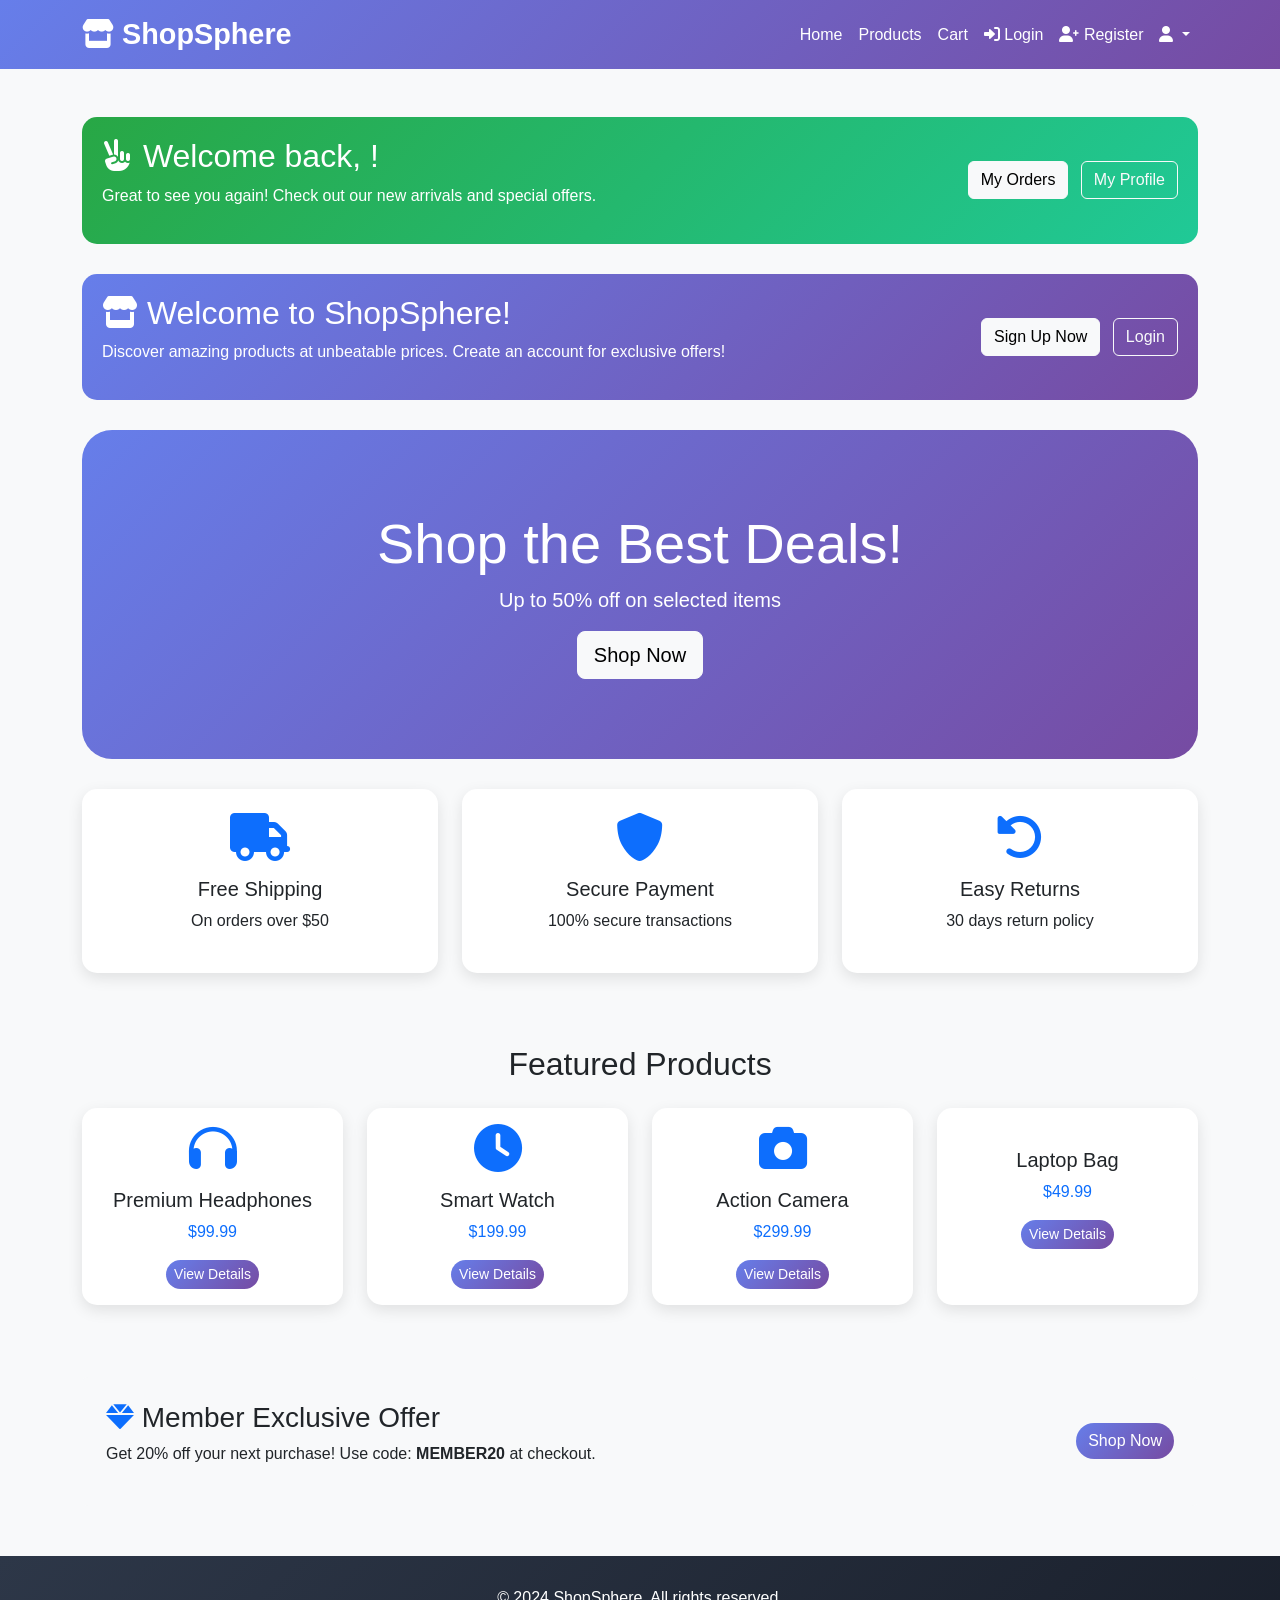
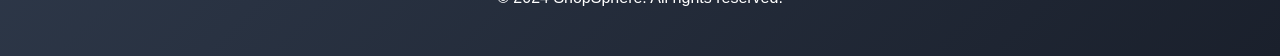
==== commit 071d84c7: "Adding logout and manage the guest cart or login cart" ====
--- a/src/main/resources/templates/index.html
+++ b/src/main/resources/templates/index.html
@@ -6,7 +6,10 @@
     <meta name="viewport" content="width=device-width, initial-scale=1.0">
     <title>ShopSphere - Home</title>
     
+    <!-- Bootstrap CSS -->
     <link href="https://cdn.jsdelivr.net/npm/bootstrap@5.1.3/dist/css/bootstrap.min.css" rel="stylesheet">
+    
+    <!-- Font Awesome -->
     <link href="https://cdnjs.cloudflare.com/ajax/libs/font-awesome/6.0.0/css/all.min.css" rel="stylesheet">
     
     <style>
@@ -15,12 +18,17 @@
         .navbar { background: linear-gradient(135deg, #667eea 0%, #764ba2 100%) !important; }
         .navbar-brand { font-size: 1.8rem; font-weight: bold; color: white !important; }
         .nav-link { color: white !important; }
+        .nav-link:hover { color: #ffd700 !important; }
         .hero-section { background: linear-gradient(135deg, #667eea 0%, #764ba2 100%); border-radius: 30px; padding: 80px 0; margin: 30px 0; }
         .card { transition: transform 0.3s; border: none; border-radius: 15px; box-shadow: 0 5px 15px rgba(0,0,0,0.1); }
         .card:hover { transform: translateY(-5px); }
         .btn-primary { background: linear-gradient(135deg, #667eea 0%, #764ba2 100%); border: none; border-radius: 25px; }
+        .btn-primary:hover { transform: translateY(-2px); box-shadow: 0 5px 15px rgba(102, 126, 234, 0.4); }
         footer { background: linear-gradient(135deg, #2d3748 0%, #1a202c 100%); color: white; margin-top: 50px; padding: 30px 0; }
         .welcome-banner { background: linear-gradient(135deg, #28a745 0%, #20c997 100%); border-radius: 15px; padding: 20px; margin-bottom: 30px; }
+        .dropdown-menu { background: white; border-radius: 10px; box-shadow: 0 5px 15px rgba(0,0,0,0.1); }
+        .dropdown-item:hover { background: #f8f9fa; }
+        .dropdown-item i { width: 20px; }
     </style>
 </head>
 <body>
@@ -28,35 +36,63 @@
 <!-- Navigation -->
 <nav class="navbar navbar-expand-lg navbar-dark">
     <div class="container">
-        <a class="navbar-brand" th:href="@{/}"><i class="fas fa-store"></i> ShopSphere</a>
+        <a class="navbar-brand" th:href="@{/}">
+            <i class="fas fa-store"></i> ShopSphere
+        </a>
         <button class="navbar-toggler" type="button" data-bs-toggle="collapse" data-bs-target="#navbarNav">
             <span class="navbar-toggler-icon"></span>
         </button>
         <div class="collapse navbar-collapse" id="navbarNav">
             <ul class="navbar-nav ms-auto">
-                <li class="nav-item"><a class="nav-link" th:href="@{/}">Home</a></li>
-                <li class="nav-item"><a class="nav-link" th:href="@{/products}">Products</a></li>
-                <li class="nav-item"><a class="nav-link" th:href="@{/cart}">Cart</a></li>
+                <li class="nav-item">
+                    <a class="nav-link" th:href="@{/}">Home</a>
+                </li>
+                <li class="nav-item">
+                    <a class="nav-link" th:href="@{/products}">Products</a>
+                </li>
+                <li class="nav-item">
+                    <a class="nav-link" th:href="@{/cart}">Cart</a>
+                </li>
                 
                 <!-- Show for NON-logged in users -->
                 <li class="nav-item" sec:authorize="isAnonymous()">
-                    <a class="nav-link" th:href="@{/login}">Login</a>
+                    <a class="nav-link" th:href="@{/login}">
+                        <i class="fas fa-sign-in-alt"></i> Login
+                    </a>
                 </li>
                 <li class="nav-item" sec:authorize="isAnonymous()">
-                    <a class="nav-link" th:href="@{/register}">Register</a>
+                    <a class="nav-link" th:href="@{/register}">
+                        <i class="fas fa-user-plus"></i> Register
+                    </a>
                 </li>
                 
-                <!-- Show for LOGGED in users -->
+                <!-- Show for LOGGED in users - DROPDOWN -->
                 <li class="nav-item dropdown" sec:authorize="isAuthenticated()">
-                    <a class="nav-link dropdown-toggle" href="#" data-bs-toggle="dropdown">
+                    <a class="nav-link dropdown-toggle" href="#" id="userDropdown" role="button" data-bs-toggle="dropdown" aria-expanded="false">
                         <i class="fas fa-user"></i> <span sec:authentication="name"></span>
                     </a>
-                    <ul class="dropdown-menu">
-                        <li><a class="dropdown-item" th:href="@{/profile}">My Profile</a></li>
-                        <li><a class="dropdown-item" th:href="@{/orders}">My Orders</a></li>
-                        <li><a class="dropdown-item" th:href="@{/wishlist}">Wishlist</a></li>
+                    <ul class="dropdown-menu dropdown-menu-end" aria-labelledby="userDropdown">
+                        <li>
+                            <a class="dropdown-item" th:href="@{/profile}">
+                                <i class="fas fa-id-card"></i> My Profile
+                            </a>
+                        </li>
+                        <li>
+                            <a class="dropdown-item" th:href="@{/orders}">
+                                <i class="fas fa-shopping-bag"></i> My Orders
+                            </a>
+                        </li>
+                        <li>
+                            <a class="dropdown-item" th:href="@{/wishlist}">
+                                <i class="fas fa-heart"></i> Wishlist
+                            </a>
+                        </li>
                         <li><hr class="dropdown-divider"></li>
-                        <li><a class="dropdown-item" th:href="@{/logout}">Logout</a></li>
+                        <li>
+                            <a class="dropdown-item" th:href="@{/logout}">
+                                <i class="fas fa-sign-out-alt"></i> Logout
+                            </a>
+                        </li>
                     </ul>
                 </li>
             </ul>
@@ -67,7 +103,7 @@
 <!-- Main Content -->
 <div class="container my-5">
     
-    <!-- Welcome Banner - Different for logged in users -->
+    <!-- Welcome Banner - Logged in users -->
     <div sec:authorize="isAuthenticated()" class="welcome-banner text-white">
         <div class="row align-items-center">
             <div class="col-md-8">
@@ -81,7 +117,7 @@
         </div>
     </div>
     
-    <!-- Welcome Banner - Different for non-logged in users -->
+    <!-- Welcome Banner - Non-logged in users -->
     <div sec:authorize="isAnonymous()" class="welcome-banner text-white" style="background: linear-gradient(135deg, #667eea 0%, #764ba2 100%);">
         <div class="row align-items-center">
             <div class="col-md-8">
@@ -174,7 +210,7 @@
         </div>
     </div>
     
-    <!-- Member Exclusive Section - Only visible to logged in users -->
+    <!-- Member Exclusive Section -->
     <div sec:authorize="isAuthenticated()" class="mt-5 p-4 bg-light rounded">
         <div class="row align-items-center">
             <div class="col-md-8">
@@ -195,6 +231,43 @@
     </div>
 </footer>
 
+<!-- ========== BOOTSTRAP JAVASCRIPT - REQUIRED FOR DROPDOWN ========== -->
 <script src="https://cdn.jsdelivr.net/npm/bootstrap@5.1.3/dist/js/bootstrap.bundle.min.js"></script>
+
+<!-- ========== INITIALIZE DROPDOWNS ========== -->
+<script>
+    // Method 1: Auto-initialize all dropdowns
+    document.addEventListener('DOMContentLoaded', function() {
+        var dropdownElementList = [].slice.call(document.querySelectorAll('.dropdown-toggle'));
+        var dropdownList = dropdownElementList.map(function(dropdownToggleEl) {
+            return new bootstrap.Dropdown(dropdownToggleEl);
+        });
+        console.log('✅ Dropdowns initialized');
+    });
+    
+    // Method 2: Simple fallback - show on click
+    document.addEventListener('click', function(e) {
+        var dropdownToggle = e.target.closest('.dropdown-toggle');
+        if (dropdownToggle) {
+            var dropdownMenu = dropdownToggle.nextElementSibling;
+            if (dropdownMenu && dropdownMenu.classList.contains('dropdown-menu')) {
+                var isOpen = dropdownMenu.classList.contains('show');
+                // Close other dropdowns
+                document.querySelectorAll('.dropdown-menu.show').forEach(function(menu) {
+                    if (menu !== dropdownMenu) {
+                        menu.classList.remove('show');
+                    }
+                });
+                // Toggle this dropdown
+                if (isOpen) {
+                    dropdownMenu.classList.remove('show');
+                } else {
+                    dropdownMenu.classList.add('show');
+                }
+            }
+        }
+    });
+</script>
+
 </body>
 </html>
